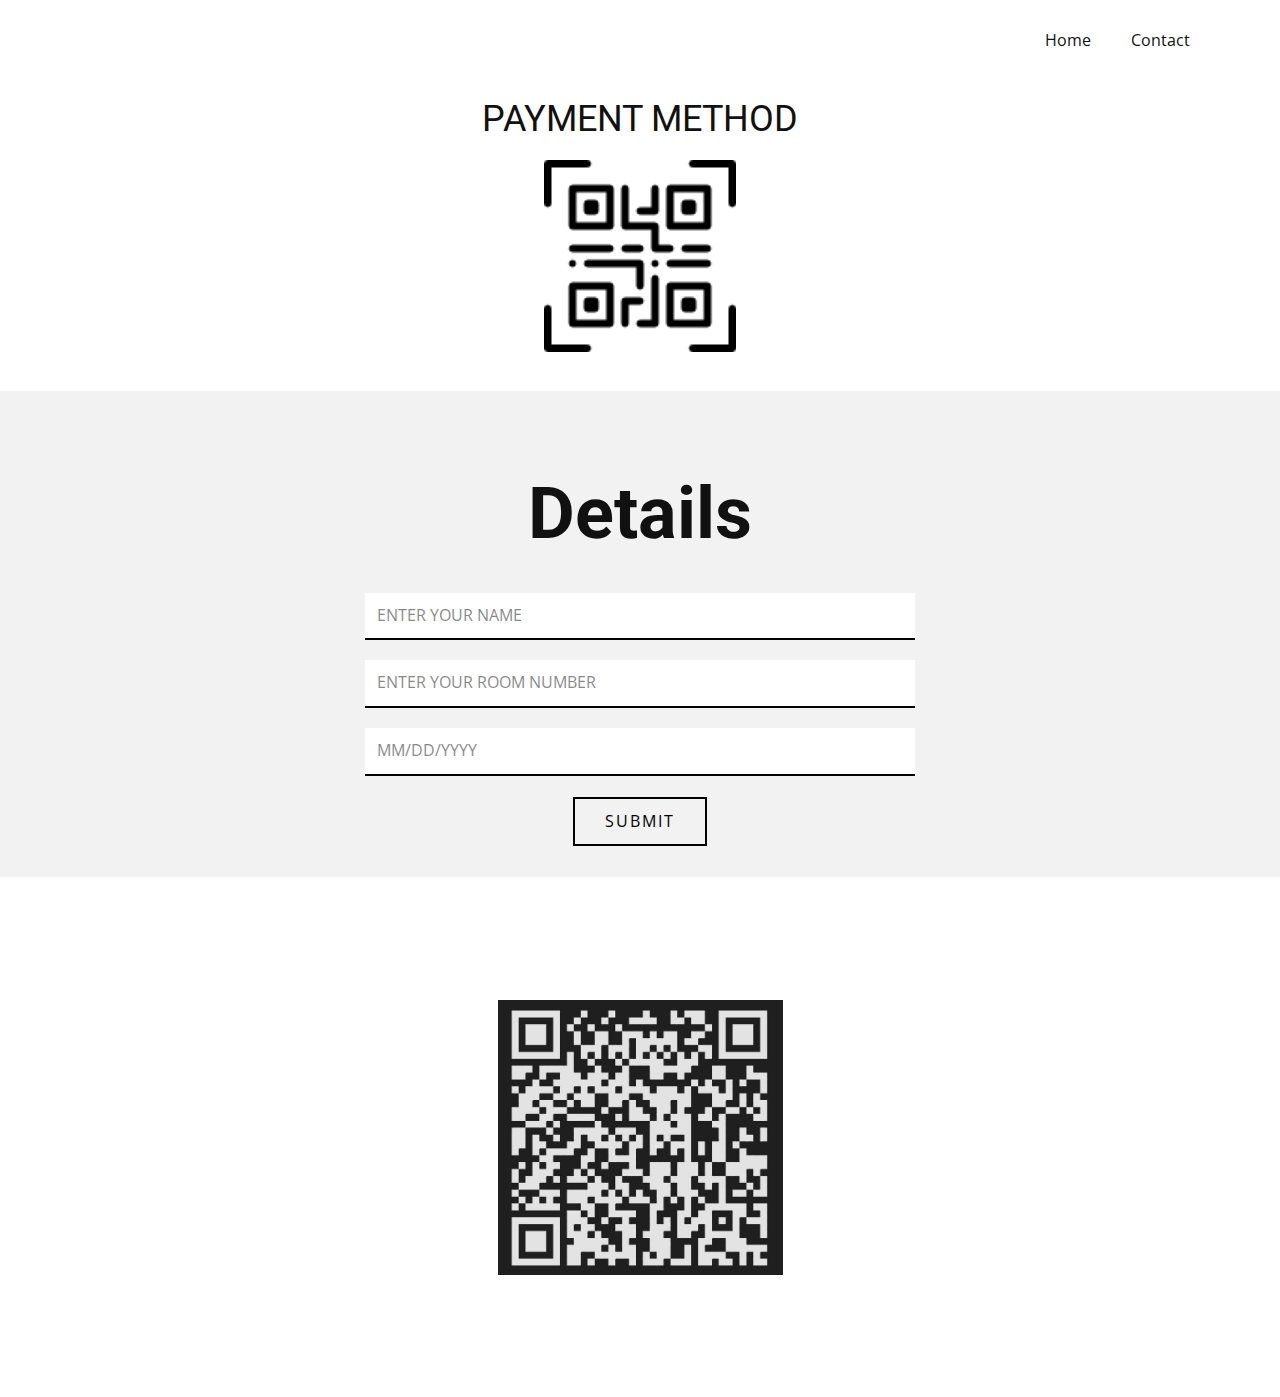
==== payment.html @ c20298af "Add files via upload" ====
<!DOCTYPE html>
<html style="font-size: 16px;" lang="en"><head>
    <meta name="viewport" content="width=device-width, initial-scale=1.0">
    <meta charset="utf-8">
    <meta name="keywords" content="PAYMENT METHOD, Details">
    <meta name="description" content="">
    <title>Payment</title>
    <link rel="stylesheet" href="css/nicepage.css" media="screen">
    <link rel="stylesheet" href="css/Home.css" media="screen">
    <script class="u-script" type="text/javascript" src="js/jquery.js" defer=""></script>
    <script class="u-script" type="text/javascript" src="js/nicepage.js" defer=""></script>
    <meta name="generator" content="Nicepage 5.7.9, nicepage.com">
    <meta name="referrer" content="origin">
    <link id="u-theme-google-font" rel="stylesheet" href="https://fonts.googleapis.com/css?family=Roboto:100,100i,300,300i,400,400i,500,500i,700,700i,900,900i|Open+Sans:300,300i,400,400i,500,500i,600,600i,700,700i,800,800i">
    
    
    
    
    <script type="application/ld+json">{
		"@context": "http://schema.org",
		"@type": "Organization",
		"name": "Payment Portal"
}</script>
    <meta name="theme-color" content="#478ac9">
    <meta property="og:title" content="Home">
    <meta property="og:type" content="website">
  <meta data-intl-tel-input-cdn-path="intlTelInput/"></head>
  <body data-home-page="Home.html" data-home-page-title="Home" class="u-body u-xl-mode" data-lang="en"><header class="u-clearfix u-header u-header" id="sec-f908"><div class="u-clearfix u-sheet u-valign-middle u-sheet-1">
        <nav class="u-menu u-menu-one-level u-offcanvas u-menu-1">
          <div class="menu-collapse" style="font-size: 1rem; letter-spacing: 0px;">
            <a class="u-button-style u-custom-left-right-menu-spacing u-custom-padding-bottom u-custom-top-bottom-menu-spacing u-nav-link u-text-active-palette-1-base u-text-hover-palette-2-base" href="#">
              <svg class="u-svg-link" viewBox="0 0 24 24"><use xmlns:xlink="http://www.w3.org/1999/xlink" xlink:href="#menu-hamburger"></use></svg>
              <svg class="u-svg-content" version="1.1" id="menu-hamburger" viewBox="0 0 16 16" x="0px" y="0px" xmlns:xlink="http://www.w3.org/1999/xlink" xmlns="http://www.w3.org/2000/svg"><g><rect y="1" width="16" height="2"></rect><rect y="7" width="16" height="2"></rect><rect y="13" width="16" height="2"></rect>
</g></svg>
            </a>
          </div>
          <div class="u-custom-menu u-nav-container">
            <ul class="u-nav u-unstyled u-nav-1">
</li><li class="u-nav-item"><a class="u-button-style u-nav-link u-text-active-palette-1-base u-text-hover-palette-2-base" href="index.html" style="padding: 10px 20px;">Home</a>
</li><li class="u-nav-item"><a class="u-button-style u-nav-link u-text-active-palette-1-base u-text-hover-palette-2-base" href="tel:6369241874" style="padding: 10px 20px;">Contact</a>
</li></ul>
          </div>
          <div class="u-custom-menu u-nav-container-collapse">
            <div class="u-black u-container-style u-inner-container-layout u-opacity u-opacity-95 u-sidenav">
              <div class="u-inner-container-layout u-sidenav-overflow">
                <div class="u-menu-close"></div>
                <ul class="u-align-center u-nav u-popupmenu-items u-unstyled u-nav-2"><li class="u-nav-item">
</li><li class="u-nav-item"><a class="u-button-style u-nav-link" href="index.html">Home</a>
</li><li class="u-nav-item"><a class="u-button-style u-nav-link" href="tel:7548885586">Contact</a>
</li></ul>
              </div>
            </div>
            <div class="u-black u-menu-overlay u-opacity u-opacity-70"></div>
          </div>
        </nav>
      </div></header>
    <section class="u-clearfix u-section-1" id="sec-7480">
      <div class="u-clearfix u-sheet u-sheet-1">
        <h1 class="u-align-center u-text u-text-default u-text-1">PAYMENT METHOD</h1><span class="u-file-icon u-icon u-icon-1"><img src="images/1059043.png" alt=""></span>
      </div>
    </section>
    <section class="u-align-center u-clearfix u-grey-5 u-section-2" id="sec-edc5">
      <div class="u-clearfix u-sheet u-sheet-1">
        <h1 class="u-text u-text-default u-text-1">Details</h1>
        <div class="u-form u-form-1">
          <form action="https://forms.nicepagesrv.com/v2/form/process" class="u-clearfix u-form-spacing-20 u-form-vertical u-inner-form" style="padding: 10px" source="email" name="form">
            <div class="u-form-group u-form-name u-label-none">
              <label for="name-3b9a" class="u-label">Name</label>
              <input type="text" placeholder="Enter your Name" id="name-3b9a" name="name" class="u-border-2 u-border-black u-border-no-left u-border-no-right u-border-no-top u-input u-input-rectangle u-input-1" required="">
            </div>
            <div class="u-form-group u-label-none u-form-group-2">
              <label for="text-e1c7" class="u-label">Input</label>
              <input type="text" placeholder="ENTER YOUR ROOM NUMBER" id="text-e1c7" name="text" class="u-border-2 u-border-black u-border-no-left u-border-no-right u-border-no-top u-input u-input-rectangle u-input-2">
            </div>
            <div class="u-form-date u-form-group u-label-none u-form-group-3">
              <label for="date-de83" class="u-label">Date</label>
              <input type="text" readonly="readonly" placeholder="MM/DD/YYYY" id="date-de83" name="date" class="u-border-2 u-border-black u-border-no-left u-border-no-right u-border-no-top u-input u-input-rectangle u-input-3" required="" data-date-format="mm/dd/yyyy">
            </div>
            <div class="u-align-center u-form-group u-form-submit">
              <a href="#" class="u-border-2 u-border-black u-btn u-btn-rectangle u-btn-submit u-button-style u-none u-btn-1">Submit</a>
              <input type="submit" value="submit" class="u-form-control-hidden">
            </div>
            <div class="u-form-send-message u-form-send-success"> Thank you! Your message has been sent. </div>
            <div class="u-form-send-error u-form-send-message"> Unable to send your message. Please fix errors then try again. </div>
            <input type="hidden" value="" name="recaptchaResponse">
            <input type="hidden" name="formServices" value="dee1e338117e26c9665c4deaaa9af664">
          </form>
        </div>
      </div>
    </section>
    <section class="u-clearfix u-section-3" id="sec-5763">
      <div class="u-clearfix u-sheet u-sheet-1">
        <div class="u-clearfix u-expanded-width u-layout-wrap u-layout-wrap-1">
          <div class="u-layout">
            <div class="u-layout-row">
              <div class="u-container-style u-layout-cell u-size-60 u-layout-cell-1">
                <div class="u-container-layout u-valign-middle u-container-layout-1">
                  <img class="u-image u-image-1" src="images/WhatsAppImage2023-03-26at4.22.37PM.jpeg" data-image-width="707" data-image-height="681">
                </div>
              </div>
            </div>
          </div>
        </div>
      </div>
    </section>
    
    
    
  
</body></html>
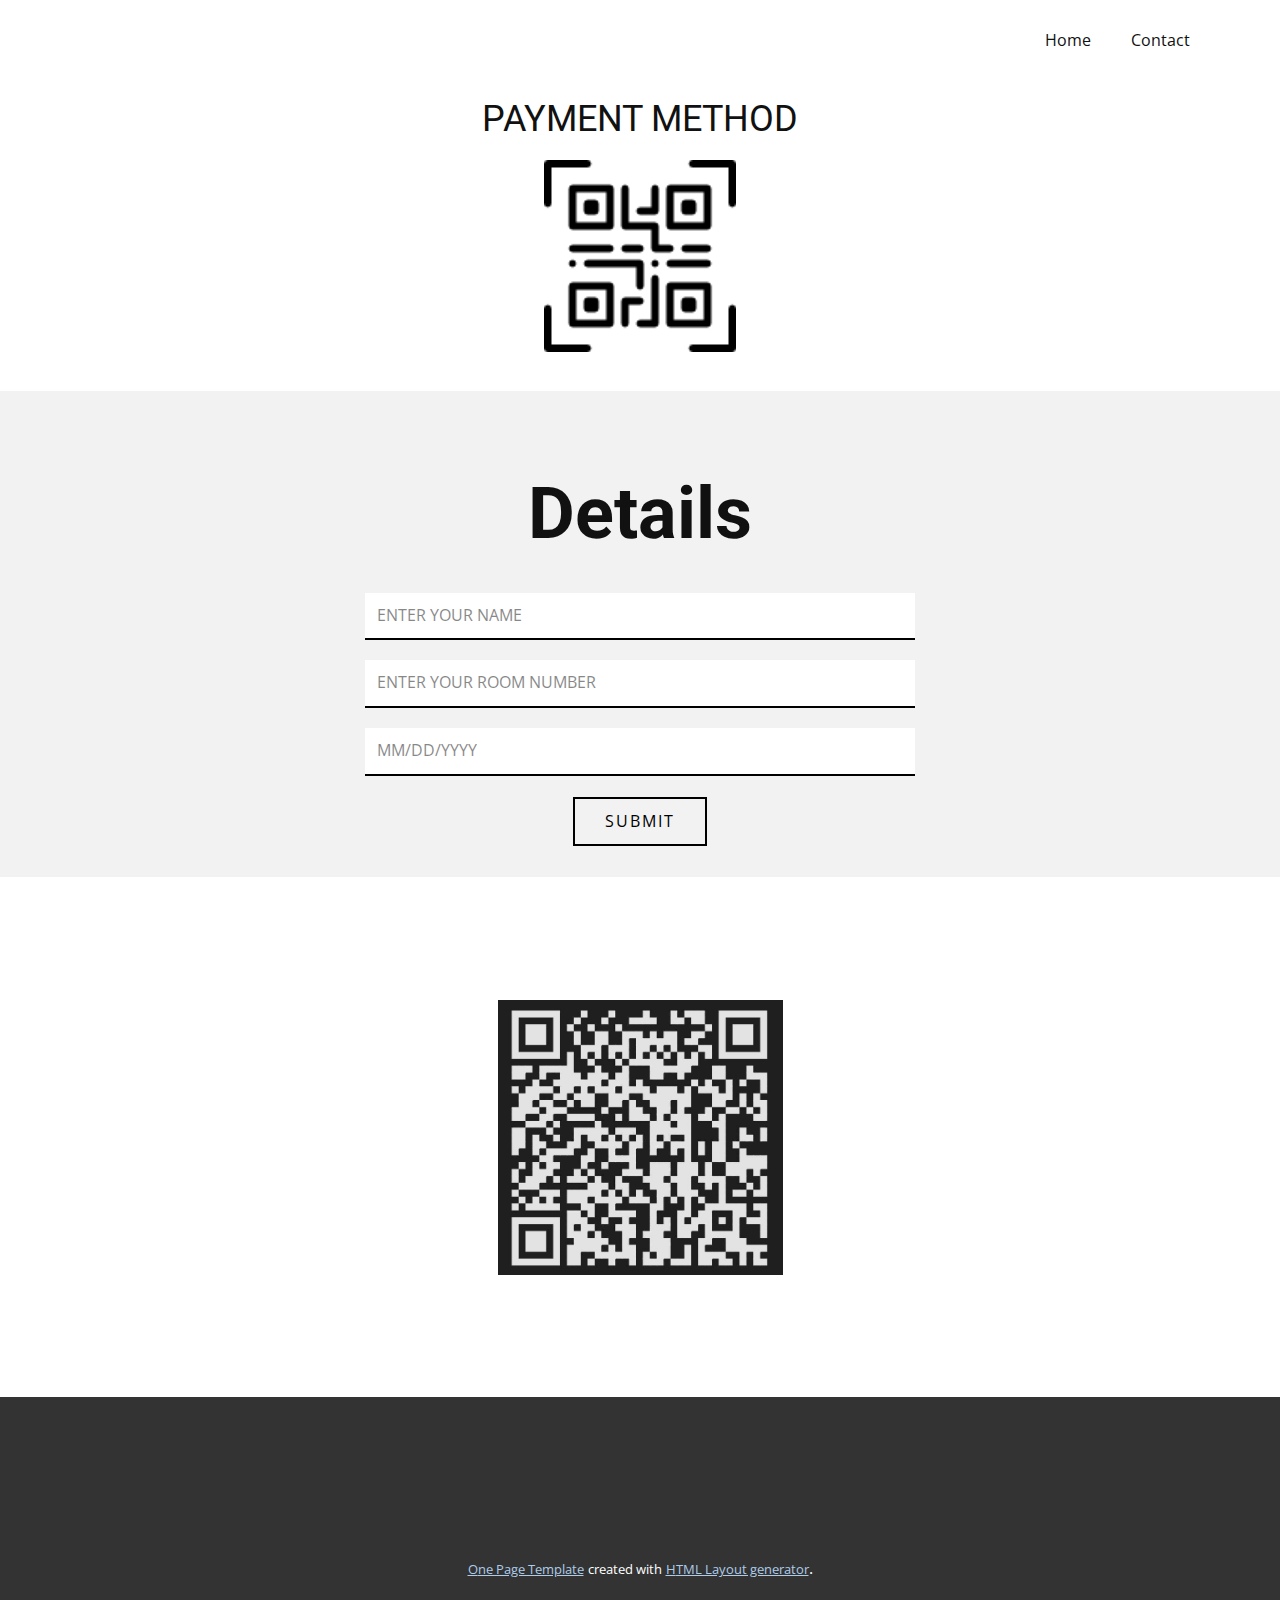
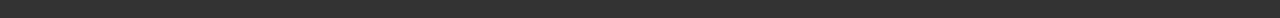
==== commit 556b6420: "Add files via upload" ====
--- a/payment.html
+++ b/payment.html
@@ -4,9 +4,9 @@
     <meta charset="utf-8">
     <meta name="keywords" content="PAYMENT METHOD, Details">
     <meta name="description" content="">
-    <title>Payment</title>
+    <title>PAYMENT</title>
     <link rel="stylesheet" href="css/nicepage.css" media="screen">
-    <link rel="stylesheet" href="css/Home.css" media="screen">
+<link rel="stylesheet" href="css/Home.css" media="screen">
     <script class="u-script" type="text/javascript" src="js/jquery.js" defer=""></script>
     <script class="u-script" type="text/javascript" src="js/nicepage.js" defer=""></script>
     <meta name="generator" content="Nicepage 5.7.9, nicepage.com">
@@ -22,10 +22,10 @@
 		"name": "Payment Portal"
 }</script>
     <meta name="theme-color" content="#478ac9">
-    <meta property="og:title" content="Home">
+    <meta property="og:title" content="PAYMENT">
     <meta property="og:type" content="website">
   <meta data-intl-tel-input-cdn-path="intlTelInput/"></head>
-  <body data-home-page="Home.html" data-home-page-title="Home" class="u-body u-xl-mode" data-lang="en"><header class="u-clearfix u-header u-header" id="sec-f908"><div class="u-clearfix u-sheet u-valign-middle u-sheet-1">
+  <body class="u-body u-xl-mode" data-lang="en"><header class="u-clearfix u-header u-header" id="sec-f908"><div class="u-clearfix u-sheet u-valign-middle u-sheet-1">
         <nav class="u-menu u-menu-one-level u-offcanvas u-menu-1">
           <div class="menu-collapse" style="font-size: 1rem; letter-spacing: 0px;">
             <a class="u-button-style u-custom-left-right-menu-spacing u-custom-padding-bottom u-custom-top-bottom-menu-spacing u-nav-link u-text-active-palette-1-base u-text-hover-palette-2-base" href="#">
@@ -35,17 +35,17 @@
             </a>
           </div>
           <div class="u-custom-menu u-nav-container">
-            <ul class="u-nav u-unstyled u-nav-1">
+            <ul class="u-nav u-unstyled u-nav-1"><li class="u-nav-item">
 </li><li class="u-nav-item"><a class="u-button-style u-nav-link u-text-active-palette-1-base u-text-hover-palette-2-base" href="index.html" style="padding: 10px 20px;">Home</a>
-</li><li class="u-nav-item"><a class="u-button-style u-nav-link u-text-active-palette-1-base u-text-hover-palette-2-base" href="tel:6369241874" style="padding: 10px 20px;">Contact</a>
+</li><li class="u-nav-item"><a class="u-button-style u-nav-link u-text-active-palette-1-base u-text-hover-palette-2-base" href="tel:7548885586" style="padding: 10px 20px;">Contact</a>
 </li></ul>
           </div>
           <div class="u-custom-menu u-nav-container-collapse">
             <div class="u-black u-container-style u-inner-container-layout u-opacity u-opacity-95 u-sidenav">
               <div class="u-inner-container-layout u-sidenav-overflow">
                 <div class="u-menu-close"></div>
-                <ul class="u-align-center u-nav u-popupmenu-items u-unstyled u-nav-2"><li class="u-nav-item">
-</li><li class="u-nav-item"><a class="u-button-style u-nav-link" href="index.html">Home</a>
+                <ul class="u-align-center u-nav u-popupmenu-items u-unstyled u-nav-2">
+<li class="u-nav-item"><a class="u-button-style u-nav-link" href="index.html">Home</a>
 </li><li class="u-nav-item"><a class="u-button-style u-nav-link" href="tel:7548885586">Contact</a>
 </li></ul>
               </div>
@@ -83,7 +83,7 @@
             <div class="u-form-send-message u-form-send-success"> Thank you! Your message has been sent. </div>
             <div class="u-form-send-error u-form-send-message"> Unable to send your message. Please fix errors then try again. </div>
             <input type="hidden" value="" name="recaptchaResponse">
-            <input type="hidden" name="formServices" value="dee1e338117e26c9665c4deaaa9af664">
+            <input type="hidden" name="formServices" value="8abe2a266f965864b2ed32c7cb977b4e">
           </form>
         </div>
       </div>
@@ -105,6 +105,17 @@
     </section>
     
     
-    
+    <footer class="u-align-center u-clearfix u-footer u-grey-80 u-footer" id="sec-8a6f"><div class="u-clearfix u-sheet u-sheet-1"></div></footer>
+    <section class="u-backlink u-clearfix u-grey-80">
+      <a class="u-link" href="https://nicepage.com/one-page-template" target="_blank">
+        <span>One Page Template</span>
+      </a>
+      <p class="u-text">
+        <span>created with</span>
+      </p>
+      <a class="u-link" href="https://nicepage.com/html-website-builder" target="_blank">
+        <span>HTML Layout generator</span>
+      </a>. 
+    </section>
   
 </body></html>